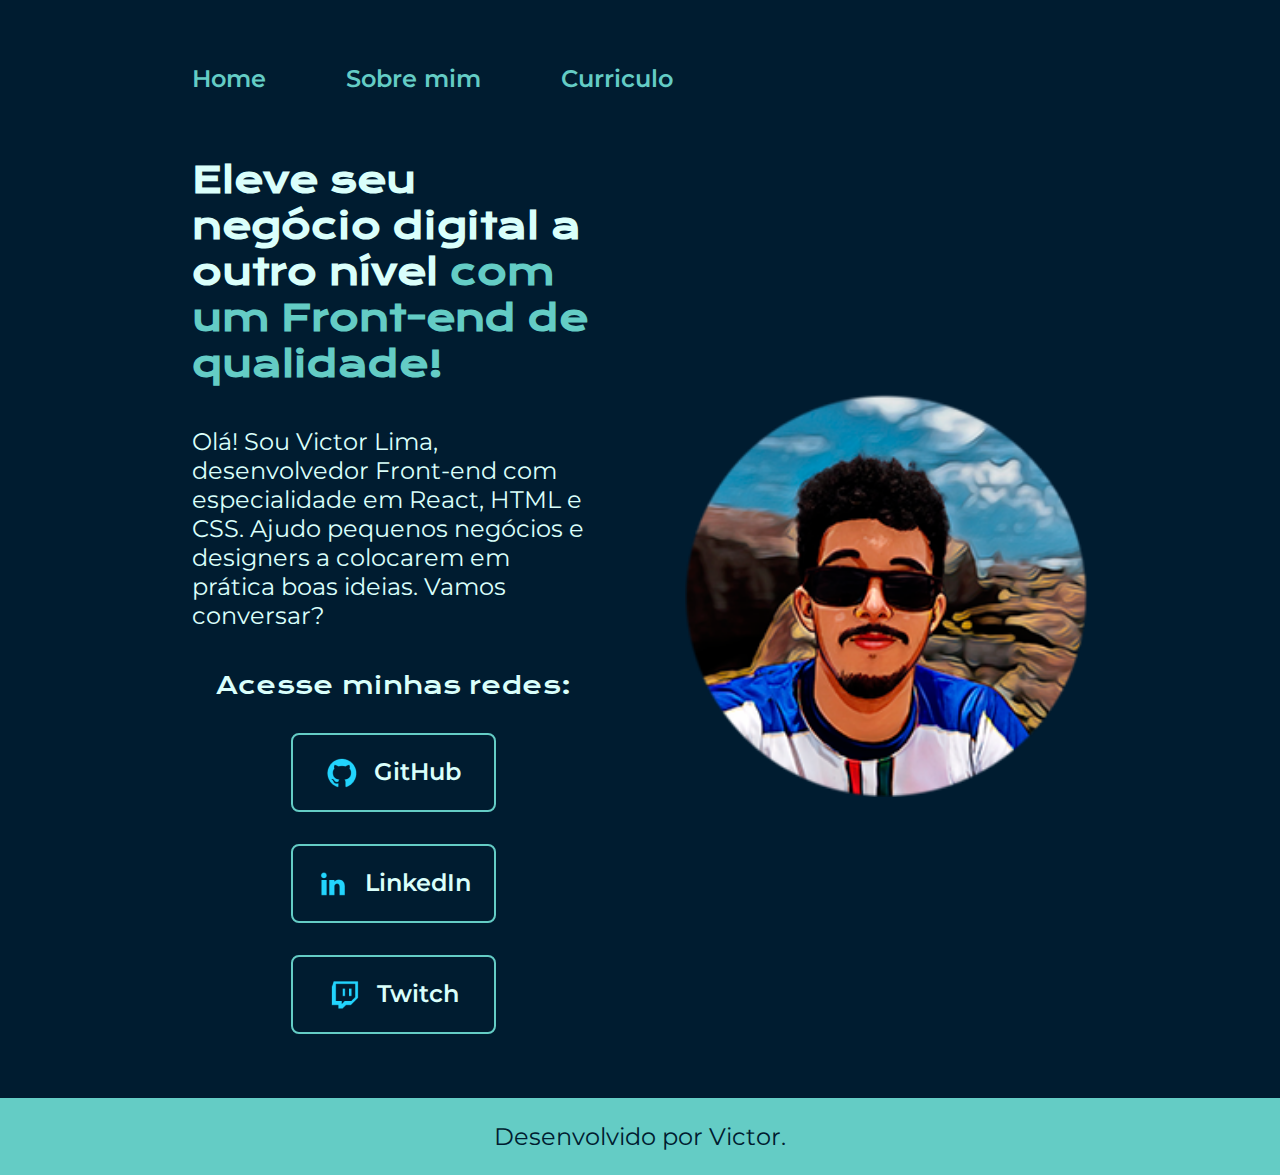
==== index.html @ b3f3bd87 "Add files via upload" ====
<!DOCTYPE html>
<html lang="pt-br">
<head>
    <meta charset="UTF-8">
    <meta http-equiv="X-UA-Compatible" content="IE=edge">
    <meta name="viewport" content="width=device-width, initial-scale=1.0">
    <title>Portfolio</title>
    <link rel="stylesheet" href="./styles/style.css">
</head>
<body>
    <header class="cabecalho">
        <nav class="cabecalho__menu">
            <a class="cabecalho__menu__link" href="index.html"> Home</a>
            <a class="cabecalho__menu__link" href="about.html">Sobre mim</a>
            <a class="cabecalho__menu__link" href="curriculo.html">Curriculo</a>
        </nav>
    </header>
    <main class="apresentacao">
        <section class="apresentacao__conteudo">
            <h1 class="apresentacao__conteudo__titulo">Eleve seu negócio digital a outro nível <strong class="titulo-destaque">com um Front-end de qualidade!</strong></h1>
            <p class="apresentacao__conteudo__texto">Olá! Sou Victor Lima, desenvolvedor Front-end com especialidade em React, HTML e CSS. Ajudo pequenos negócios e designers a colocarem em prática boas ideias. Vamos conversar?</p>
            <div class="apresentacao__links">
                <h2 class="apresentacao__links__subtitulo">Acesse minhas redes:</h2>
                <a class="apresentacao__links__navegacao" href="https://github.com/CurrentRiyu"><img src="./assets/Logo Github.png" alt="Logo do GitHub"> GitHub</a>
                <a class="apresentacao__links__navegacao" href="https://www.linkedin.com/in/victor-lima-fernandes-2203171bb/"><img src="./assets/Logo linkedin.png" alt="Logo do LinkedIn">  LinkedIn</a>
                <a class="apresentacao__links__navegacao" href="https://twitch.tv/riyuvlr"> <img src="./assets/Logo Twitch.png" alt="Logo da Twitch"> Twitch</a>
        </div>
        </section>
            <img class="apresentacao__imagem" src="./assets/imagem.png" alt="Foto de Victor">
    </main>
    <footer class="rodape">
        <p>Desenvolvido por Victor.</p>
    </footer>
</body>
</html>
---- styles/style.css ----
@import url('https://fonts.googleapis.com/css2?family=Krona+One&family=Montserrat:wght@400;600&display=swap');

:root {
    --cor-primaria: #001C30;
    --cor-secundaria: #DAFFFB;
    --cor-terciaria: #64CCC5;
    --cor-hover: #176B87;

    --fonte-primaria: 'Krona One', sans-serif;
    --fonte-secundaria: 'Montserrat', sans-serif;
}

*{
    margin: 0;
    padding: 0;
}

body{
    /* height: 100vh; */
    box-sizing: border-box;
    background-color: var(--cor-primaria);
    color: var(--cor-secundaria);
}

.cabecalho{
    padding: 5% 0% 0% 15%;
}

.cabecalho__menu{
    display: flex;
    gap: 80px;
}

.cabecalho__menu__link{
    font-family: var(--fonte-secundaria);
    font-size: 1.5rem;
    font-weight: 600;
    color: var(--cor-terciaria);
    text-decoration: none;
}

.apresentacao{
    padding: 5% 15%;
    display: flex;
    align-items: center;
    justify-content: space-between;
    gap: 10%;
}
.apresentacao__conteudo{
    width: 50%;
    display: flex;
    flex-direction: column;
    gap: 40px;
}

.apresentacao__conteudo__titulo{
    font-size: 2.25rem;
    font-family: var(--fonte-primaria);
}

.titulo-destaque{
    color: var(--cor-terciaria);
}

.apresentacao__conteudo__texto{
    font-size: 1.5rem;
    font-family: var(--fonte-secundaria);
}
.apresentacao__conteudo__texto a{
    text-decoration: none;
    color: var(--cor-terciaria);
}


.apresentacao__links{
    display: flex;
    justify-content: space-between;
    flex-direction: column;
    align-items: center;
    gap: 32px;
}

.apresentacao__links__subtitulo {
    font-family: var(--fonte-primaria);
    font-weight: 400;
    font-size: 1.5rem;
}

.apresentacao__links__navegacao{
    display: flex;
    justify-content: center;
    gap: 16px;
    border: 2px solid var(--cor-terciaria);
    width: 50%;
    text-align: center;
    border-radius: 8px;
    font-size: 1.5rem;
    font-weight: 600;
    padding: 21.5px 0;
    text-decoration: none;
    color: var(--cor-secundaria);
    font-family: var(--fonte-secundaria);
    
}

.apresentacao__links__link:hover {
    background-color: var(--cor-hover);
    
}

.apresentacao__imagem{
    width: 50%;
}

.rodape {
    padding: 24px;
    text-align: center;
    background-color: var(--cor-terciaria);
    color: var(--cor-primaria);
    font-family: var(--fonte-secundaria);
    font-size: 1.5rem;
    font-weight: 400;
}

@media (max-width: 1200px){
    .cabecalho{
        padding: 8% ;
    }

    .cabecalho__menu{
        justify-content: center;
    }

    .apresentacao{
        flex-direction: column-reverse;
        padding: 5%;
    }
    .apresentacao__conteudo{
        width: auto;
    }
}
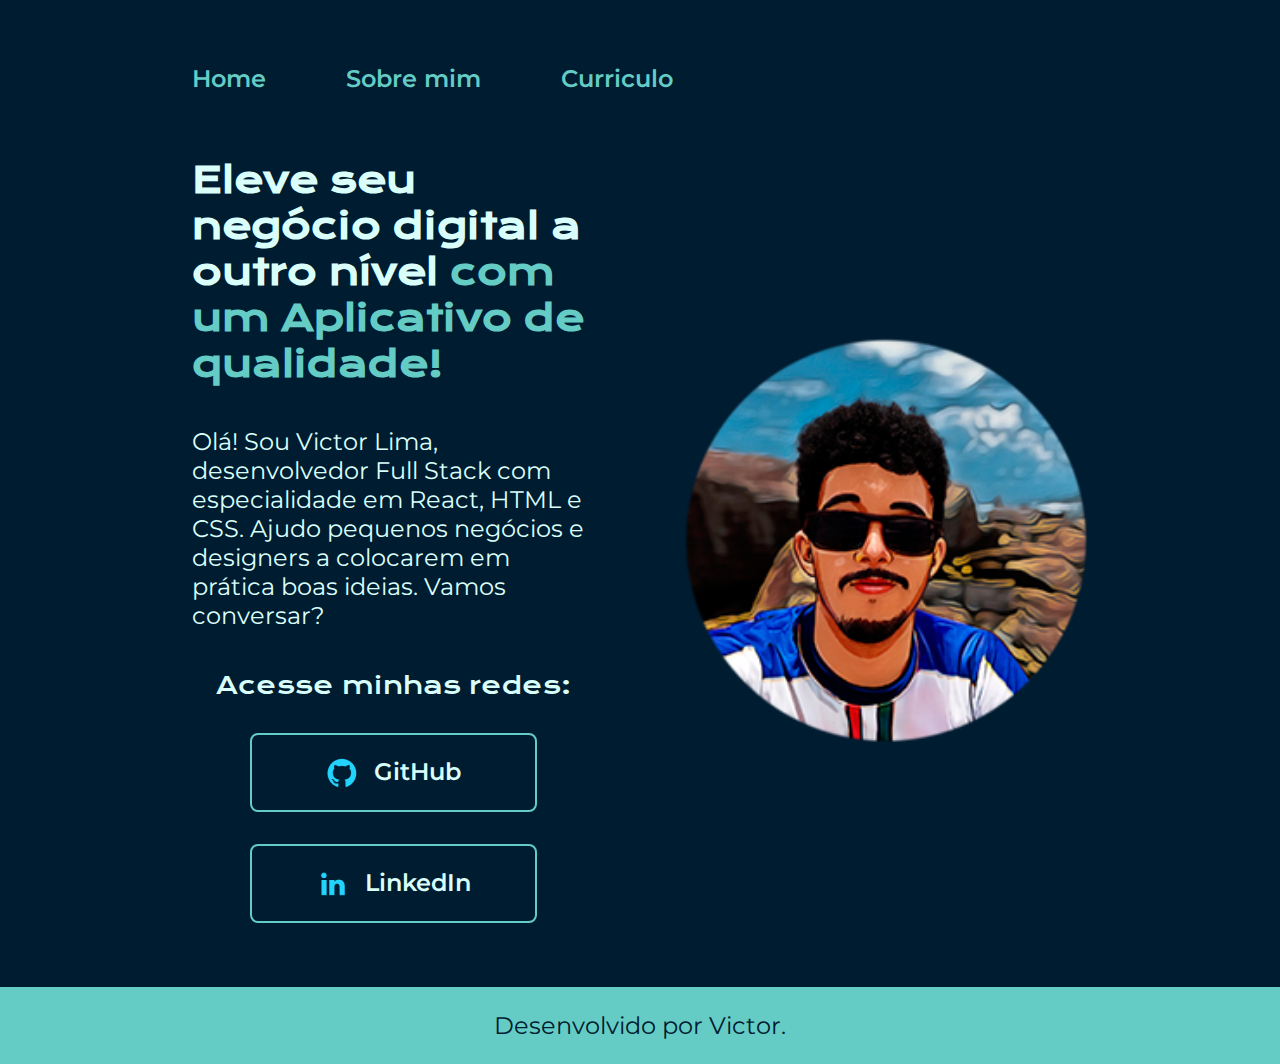
==== commit 354cf5c4: "Alterando informações do site" ====
--- a/index.html
+++ b/index.html
@@ -17,13 +17,12 @@
     </header>
     <main class="apresentacao">
         <section class="apresentacao__conteudo">
-            <h1 class="apresentacao__conteudo__titulo">Eleve seu negócio digital a outro nível <strong class="titulo-destaque">com um Front-end de qualidade!</strong></h1>
-            <p class="apresentacao__conteudo__texto">Olá! Sou Victor Lima, desenvolvedor Front-end com especialidade em React, HTML e CSS. Ajudo pequenos negócios e designers a colocarem em prática boas ideias. Vamos conversar?</p>
+            <h1 class="apresentacao__conteudo__titulo">Eleve seu negócio digital a outro nível <strong class="titulo-destaque">com um Aplicativo de qualidade!</strong></h1>
+            <p class="apresentacao__conteudo__texto">Olá! Sou Victor Lima, desenvolvedor Full Stack com especialidade em React, HTML e CSS. Ajudo pequenos negócios e designers a colocarem em prática boas ideias. Vamos conversar?</p>
             <div class="apresentacao__links">
                 <h2 class="apresentacao__links__subtitulo">Acesse minhas redes:</h2>
-                <a class="apresentacao__links__navegacao" href="https://github.com/CurrentRiyu"><img src="./assets/Logo Github.png" alt="Logo do GitHub"> GitHub</a>
-                <a class="apresentacao__links__navegacao" href="https://www.linkedin.com/in/victor-lima-fernandes-2203171bb/"><img src="./assets/Logo linkedin.png" alt="Logo do LinkedIn">  LinkedIn</a>
-                <a class="apresentacao__links__navegacao" href="https://twitch.tv/riyuvlr"> <img src="./assets/Logo Twitch.png" alt="Logo da Twitch"> Twitch</a>
+                <a class="apresentacao__links__navegacao" href="https://github.com/victorlfdev/"><img src="./assets/Logo Github.png" alt="Logo do GitHub"> GitHub</a>
+                <a class="apresentacao__links__navegacao" href="https://www.linkedin.com/in/victorlfdev/"><img src="./assets/Logo linkedin.png" alt="Logo do LinkedIn">  LinkedIn</a>
         </div>
         </section>
             <img class="apresentacao__imagem" src="./assets/imagem.png" alt="Foto de Victor">
--- a/styles/style.css
+++ b/styles/style.css
@@ -91,7 +91,7 @@
     justify-content: center;
     gap: 16px;
     border: 2px solid var(--cor-terciaria);
-    width: 50%;
+    width:70%;
     text-align: center;
     border-radius: 8px;
     font-size: 1.5rem;
@@ -124,11 +124,12 @@
 
 @media (max-width: 1200px){
     .cabecalho{
-        padding: 8% ;
+        padding: 5% ;
     }
 
     .cabecalho__menu{
         justify-content: center;
+        gap: 10%;
     }
 
     .apresentacao{
@@ -139,3 +140,18 @@
         width: auto;
     }
 }
+
+@media (max-width: 450px){
+    .cabecalho__menu{
+        gap: 4%;
+    }
+}
+
+@media (max-width: 390px){
+    .cabecalho__menu{
+        gap: 2%;
+        flex-direction: column;
+        align-items: center;
+    }
+
+}
